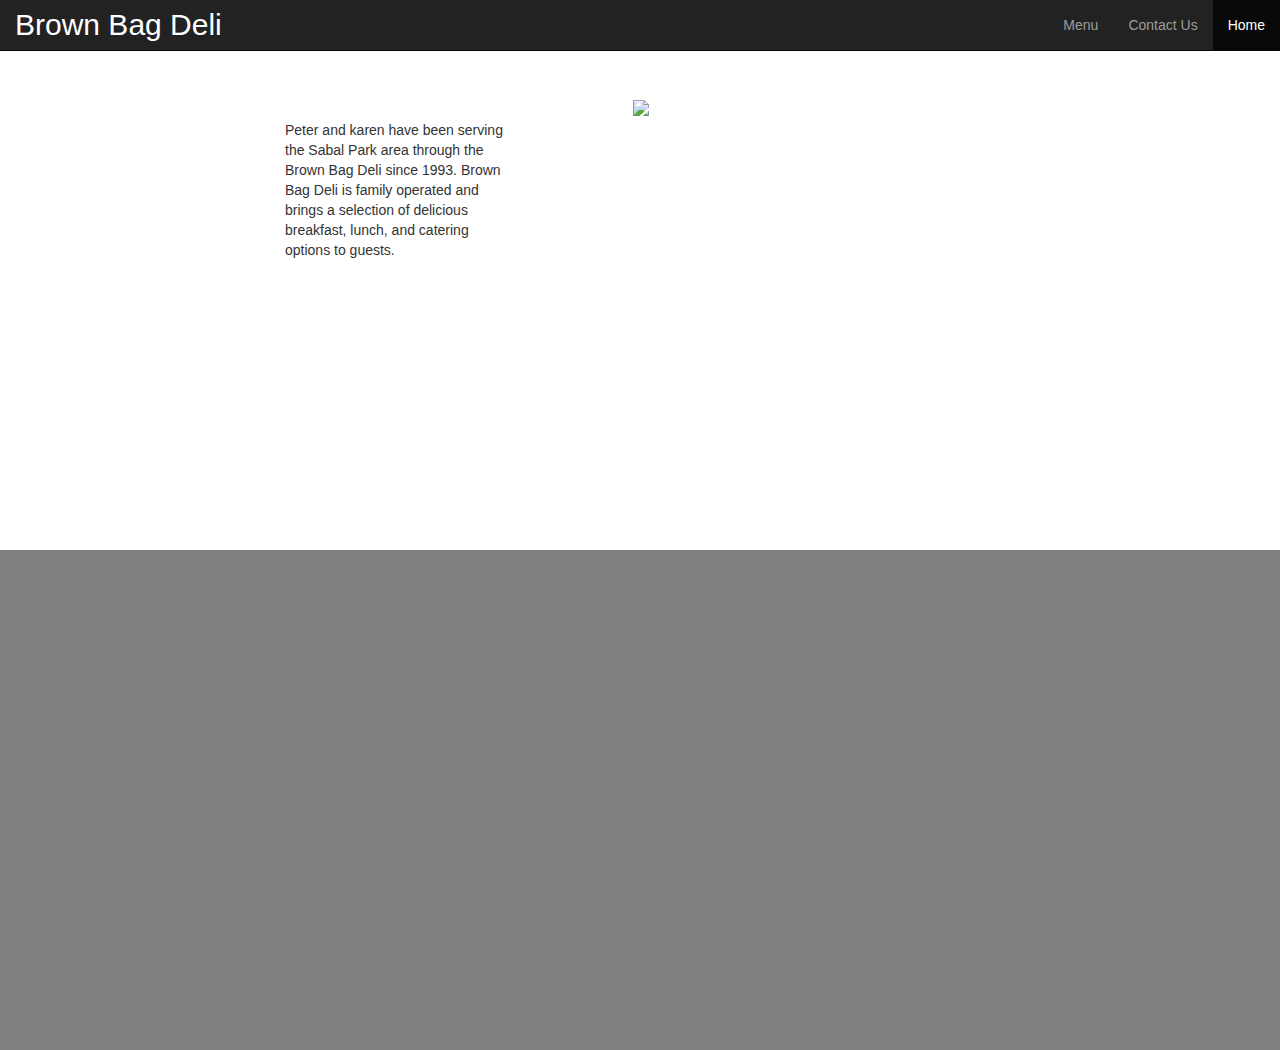
==== index.html @ 7836aad0 "Add files via upload" ====
<!DOCTYPE html>
<html lang="en">
	<head>
		<link rel="stylesheet" href="https://maxcdn.bootstrapcdn.com/bootstrap/3.4.1/css/bootstrap.min.css">
		<script src="https://ajax.googleapis.com/ajax/libs/jquery/3.5.1/jquery.min.js"></script>
		<script src="https://maxcdn.bootstrapcdn.com/bootstrap/3.4.1/js/bootstrap.min.js"></script>
		<style>
			body {background: grey;}
		</style>
	</head>
	<body>
		<div id="container">
			<div id="navbar">
				<nav class="navbar navbar-inverse navbar-fixed-top">
					<div class="navbar-header">
						<button type="button" class="navbar-toggle" data-toggle="collapse" data-target="#myNavbar" onclick="collapseIconSwap()">
							<div id="hamburgerIcons">
								<span class="icon-bar"></span>
								<span class="icon-bar"></span>
								<span class="icon-bar"></span>
							</div>
							<div id="crossIcon" style="display:none">
								<img src="src/x-lg.svg"></i>
							</div>
						</button>
						<a class="navbar-brand" href="#" style="color: white; font-size: 30px;">Brown Bag Deli</a>
					</div>
					<div class="collapse navbar-collapse" id="myNavbar">
						<ul class="nav navbar-nav navbar-right" id="navbar-items" style="padding:0; margin:0">
							<li><a href="menu.html">Menu</a></li>
							<li><a href="contact.html">Contact Us</a></li>
							<li class="active"><a href="#">Home</a></li>
						</ul>
					</div>
				</nav>
			</div>
			<div id="block-zero" style="background:black; height: 50px;">
			</div>
			<div id="block-one" class="container" style="background:white; height: 500px; width: 100%; padding: 50px">
				<div class="col-xs-1" style="min-width: 200px">
					<div style="width: 100%; margin: auto;">
					</div>
				</div>
				<div class="col-xs-3" style="min-width: 200px">
					<div style="width: 100%; margin-left: auto; margin-right: 0; padding: 20px">
						<p>Peter and karen have been serving the Sabal Park area through the Brown Bag Deli since 1993.
							Brown Bag Deli is family operated and brings a selection of delicious breakfast, lunch, and catering options to guests.
						</p>
					</div>
				</div>
				<div class="col-xs-4">
					<a href=menu.html">
						<img src="assets/sandwich1.jpg" class="img-fluid" style="display: block; width: 40%; min-width: 500px; margin-top: auto; margin-left: 20%;"></img>
					</a>
				</div>
			</div>
			<div id="block-two" style="background:grey; height: 500px">
			</div>
		</div>
	</body>
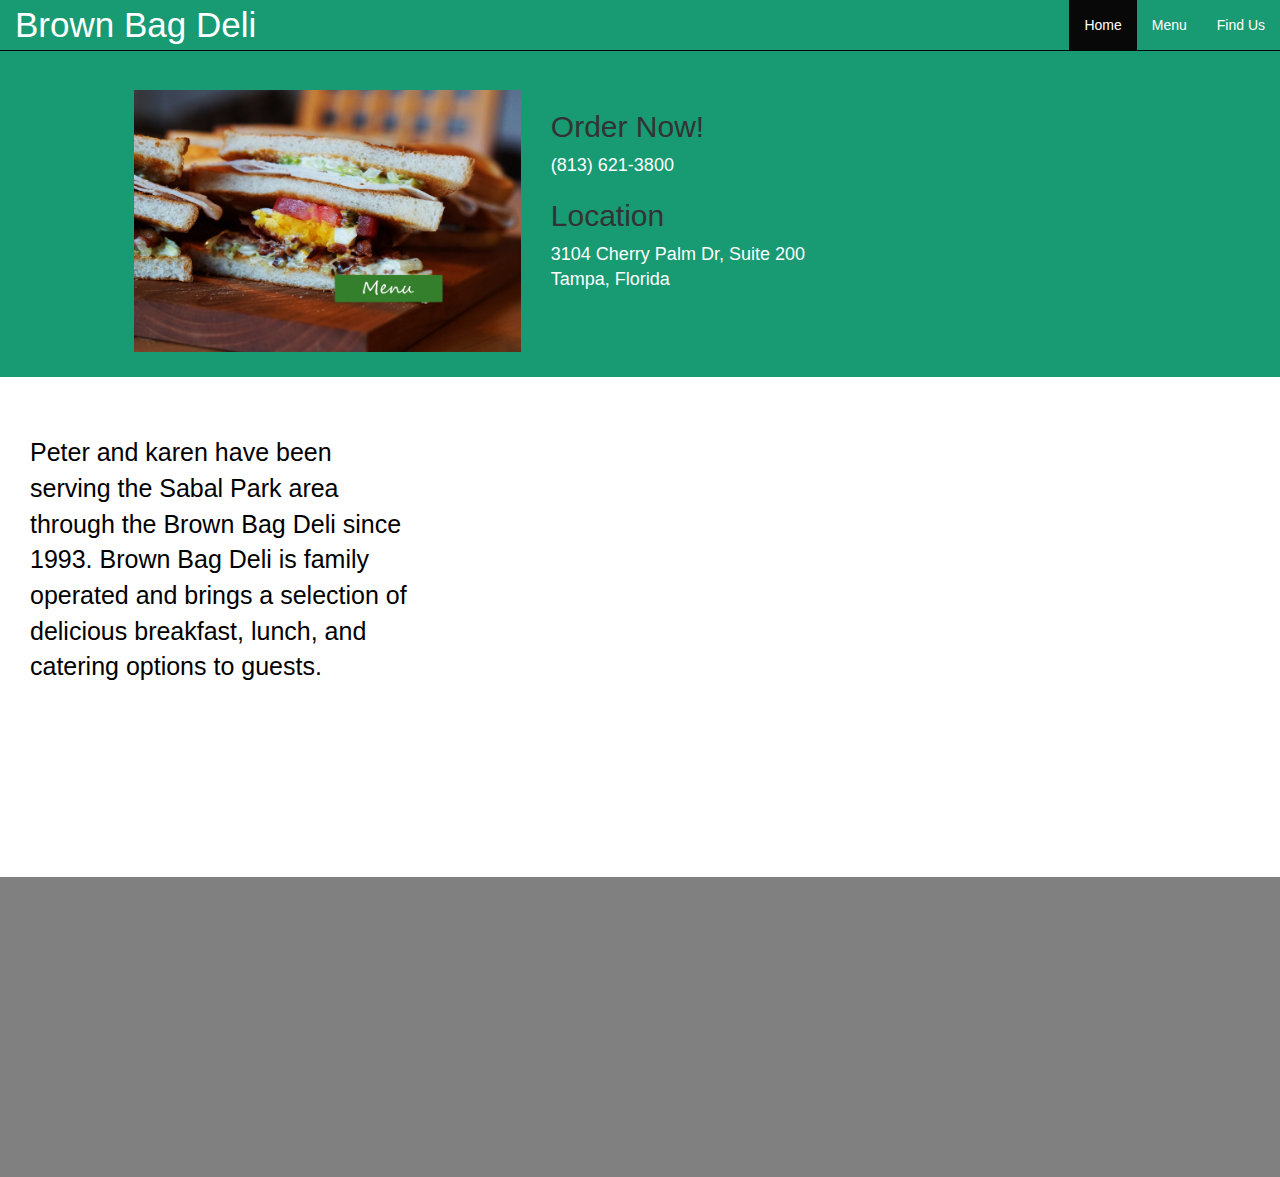
==== commit 48066784: "Deli homepage formatting" ====
--- a/index.html
+++ b/index.html
@@ -1,61 +1,78 @@
 <!DOCTYPE html>
 <html lang="en">
-	<head>
-		<link rel="stylesheet" href="https://maxcdn.bootstrapcdn.com/bootstrap/3.4.1/css/bootstrap.min.css">
-		<script src="https://ajax.googleapis.com/ajax/libs/jquery/3.5.1/jquery.min.js"></script>
-		<script src="https://maxcdn.bootstrapcdn.com/bootstrap/3.4.1/js/bootstrap.min.js"></script>
-		<style>
-			body {background: grey;}
-		</style>
-	</head>
-	<body>
-		<div id="container">
-			<div id="navbar">
-				<nav class="navbar navbar-inverse navbar-fixed-top">
-					<div class="navbar-header">
-						<button type="button" class="navbar-toggle" data-toggle="collapse" data-target="#myNavbar" onclick="collapseIconSwap()">
-							<div id="hamburgerIcons">
-								<span class="icon-bar"></span>
-								<span class="icon-bar"></span>
-								<span class="icon-bar"></span>
-							</div>
-							<div id="crossIcon" style="display:none">
-								<img src="src/x-lg.svg"></i>
-							</div>
-						</button>
-						<a class="navbar-brand" href="#" style="color: white; font-size: 30px;">Brown Bag Deli</a>
-					</div>
-					<div class="collapse navbar-collapse" id="myNavbar">
-						<ul class="nav navbar-nav navbar-right" id="navbar-items" style="padding:0; margin:0">
-							<li><a href="menu.html">Menu</a></li>
-							<li><a href="contact.html">Contact Us</a></li>
-							<li class="active"><a href="#">Home</a></li>
-						</ul>
-					</div>
-				</nav>
+<head>
+	<title>Brown Bag Deli - Home</title>
+	<link rel="stylesheet" href="https://maxcdn.bootstrapcdn.com/bootstrap/3.4.1/css/bootstrap.min.css">
+	<script src="https://ajax.googleapis.com/ajax/libs/jquery/3.5.1/jquery.min.js"></script>
+	<script src="https://maxcdn.bootstrapcdn.com/bootstrap/3.4.1/js/bootstrap.min.js"></script>
+	<script src="script.js"></script>
+    <link rel="stylesheet" href="custom.css">
+</head>
+<body>
+	<div id="container-fluid">
+        <nav class="navbar navbar-inverse navbar-fixed-top" style="background-color: #189a73">
+            <div class="container-fluid">
+                <div class="navbar-header">
+                    <button type="button" class="navbar-toggle" data-toggle="collapse" data-target="#myNavbar" onclick="collapseIconSwap()">
+                        <div id="hamburgerIcons">
+                            <span class="icon-bar"></span>
+                            <span class="icon-bar"></span>
+                            <span class="icon-bar"></span>                        
+                        </div>
+                        <div id="crossIcon" style="display:none">
+                            <img src="src/x-lg.svg"></i>
+                        </div>
+                    </button>
+                <a class="navbar-brand" href="#" style="color: white">Brown Bag Deli</a>
+                </div>
+                <div class="collapse navbar-collapse" id="myNavbar">
+                    <ul class="nav navbar-nav navbar-right">
+                        <li class="active"><a href="#" id="nav-links">Home</a></li>
+                        <li><a href="menu.html" id="nav-links">Menu</a></li>
+                        <li><a href="contact.html" id="nav-links">Find Us</a></li>
+                    </ul>
+                </div>
+            </div>
+        </nav>
+		<div id="block-zero">
+		</div>
+		<div id="block-one" class="container-fluid">
+            <div class="col-sm-0 col-md-1 col-lg-1">
+
+            </div>
+			<div class="col-sm-4 col-md-4 col-lg-4">
+				<a href="menu.html">
+					<img src="assets/sandwich.jpg" class="img-fluid" style="width:100%"></img>
+				</a>
 			</div>
-			<div id="block-zero" style="background:black; height: 50px;">
+            <div class="col-sm-4 col-md-4 col-lg-4">
+				<div>
+                    <h2>Order Now!</h2>
+                    <a href="8136213800" style="text-align: center; color: white; font-size: 18px;">(813) 621-3800</a>
+                    <h2>Location</h2>
+                    <a href="https://goo.gl/maps/U9zfsdNpCZy21cgRA" style="color: white; font-size: 18px;">3104 Cherry Palm Dr, Suite 200<br>Tampa, Florida</a>
+                </div>
 			</div>
-			<div id="block-one" class="container" style="background:white; height: 500px; width: 100%; padding: 50px">
-				<div class="col-xs-1" style="min-width: 200px">
-					<div style="width: 100%; margin: auto;">
-					</div>
-				</div>
-				<div class="col-xs-3" style="min-width: 200px">
-					<div style="width: 100%; margin-left: auto; margin-right: 0; padding: 20px">
-						<p>Peter and karen have been serving the Sabal Park area through the Brown Bag Deli since 1993.
-							Brown Bag Deli is family operated and brings a selection of delicious breakfast, lunch, and catering options to guests.
-						</p>
-					</div>
-				</div>
-				<div class="col-xs-4">
-					<a href=menu.html">
-						<img src="assets/sandwich1.jpg" class="img-fluid" style="display: block; width: 40%; min-width: 500px; margin-top: auto; margin-left: 20%;"></img>
-					</a>
+		</div>
+		<div id="block-two" class="container-fluid">
+            <div class="col-sm-4 col-md-4 col-lg-4">
+				<div>
+                    <p style="font-size: 25px; color: black; padding-top: 15%; padding-bottom: 15px;">Peter and karen have been serving the Sabal Park area through the Brown Bag Deli since 1993.
+                        Brown Bag Deli is family operated and brings a selection of delicious breakfast, lunch, and catering options to guests.
+                    </p>
 				</div>
 			</div>
-			<div id="block-two" style="background:grey; height: 500px">
+            <div class="col-sm-4 col-md-4 col-lg-4">
+				<div>
+				</div>
 			</div>
+        </div>
+		<div id="block-footer" class="container-fluid">
+			<footer>
+
+			</footer>
 		</div>
-	</body>
-	+
+	</div>
+</body>
+</html>--- a/custom.css
+++ b/custom.css
@@ -0,0 +1,35 @@
+body {
+    min-height: 800px;
+    background-color: #189a73;
+}
+.navbar-header {
+	background-color: #189a73;
+}
+#navbar-items {
+    color: white;
+}
+#nav-links {
+    color: white;
+}
+.navbar-brand {
+    font-size: 35px;
+    color: white;
+}
+#block-zero {
+    background-color: #189a73; 
+    height: 50px;
+}
+#block-one {
+    background-color:#189a73; 
+    padding-top: 40px; 
+    padding-bottom: 25px;
+    width: 100%;
+}
+#block-two {
+    background-color: white; 
+    min-height: 500px;
+}
+#block-footer {
+    background-color: grey; 
+    min-height: 300px;
+}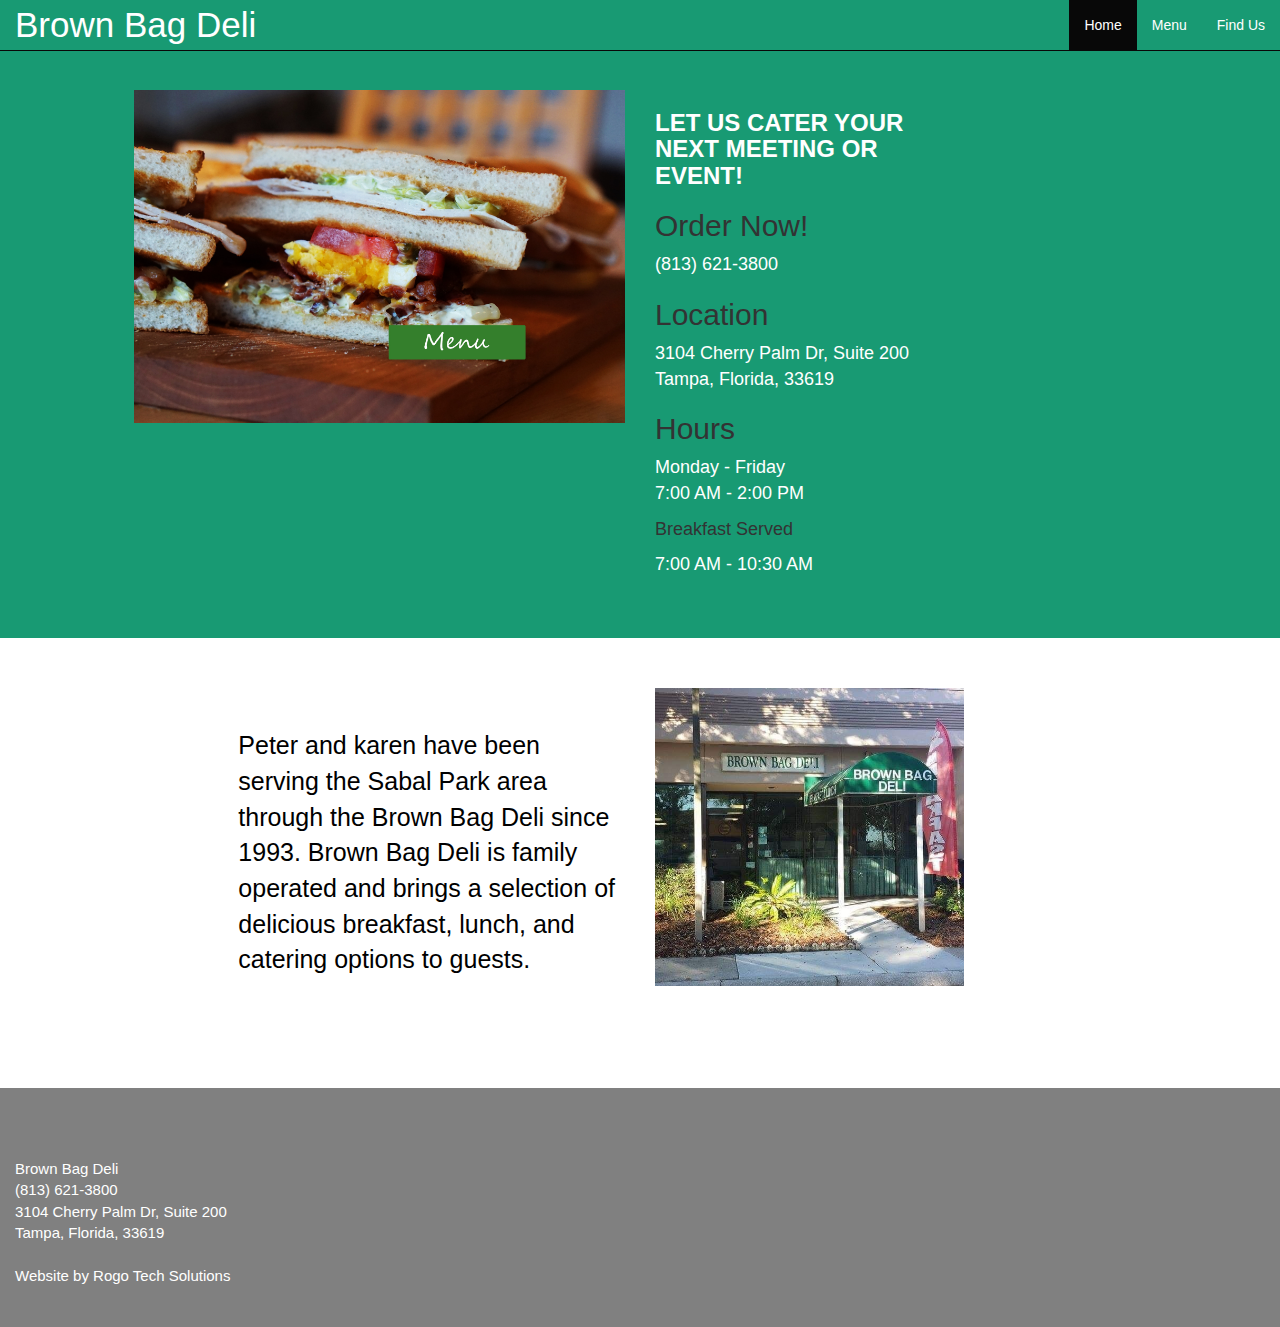
==== commit acfcaf16: "Home Page Draft Finished and Footer" ====
--- a/index.html
+++ b/index.html
@@ -40,36 +40,52 @@
             <div class="col-sm-0 col-md-1 col-lg-1">
 
             </div>
-			<div class="col-sm-4 col-md-4 col-lg-4">
+			<div class="col-sm-5 col-md-5 col-lg-5">
 				<a href="menu.html">
 					<img src="assets/sandwich.jpg" class="img-fluid" style="width:100%"></img>
 				</a>
 			</div>
-            <div class="col-sm-4 col-md-4 col-lg-4">
+            <div class="col-sm-4 col-md-3 col-lg-3">
 				<div>
+                    <h3 style="color:white; font-weight: bold;">LET US CATER YOUR NEXT MEETING OR EVENT!</h3>
                     <h2>Order Now!</h2>
                     <a href="8136213800" style="text-align: center; color: white; font-size: 18px;">(813) 621-3800</a>
                     <h2>Location</h2>
-                    <a href="https://goo.gl/maps/U9zfsdNpCZy21cgRA" style="color: white; font-size: 18px;">3104 Cherry Palm Dr, Suite 200<br>Tampa, Florida</a>
+                    <a href="https://goo.gl/maps/U9zfsdNpCZy21cgRA" rel="noreferrer noopener" target="_blank" style="color: white; font-size: 18px;">3104 Cherry Palm Dr, Suite 200<br>Tampa, Florida, 33619</a>
+                    <h2>Hours</h2>
+                    <p style="font-size: 18px; color: white">Monday - Friday<br>7:00 AM - 2:00 PM</p>
+                    <p style="font-size: 18px">Breakfast Served</p>
+                    <p style="font-size: 18px; color: white">7:00 AM - 10:30 AM</p>
+                    
                 </div>
 			</div>
 		</div>
 		<div id="block-two" class="container-fluid">
+            <div class="col-sm-0 col-md-2 col-lg-2">
+
+            </div>
             <div class="col-sm-4 col-md-4 col-lg-4">
 				<div>
-                    <p style="font-size: 25px; color: black; padding-top: 15%; padding-bottom: 15px;">Peter and karen have been serving the Sabal Park area through the Brown Bag Deli since 1993.
+                    <p style="font-size: 25px; color: black; padding-bottom: 50px; padding-top: 40px;">Peter and karen have been serving the Sabal Park area through the Brown Bag Deli since 1993.
                         Brown Bag Deli is family operated and brings a selection of delicious breakfast, lunch, and catering options to guests.
                     </p>
 				</div>
 			</div>
             <div class="col-sm-4 col-md-4 col-lg-4">
 				<div>
+                    <img src="assets/deli_door.jpg" class="img-fluid" style="width:80%"></img>
 				</div>
 			</div>
         </div>
 		<div id="block-footer" class="container-fluid">
 			<footer>
-
+                <p style="color: white; font-size: 15px;">
+                    Brown Bag Deli<br>
+                    <a href="8136213800" style="color: white">(813) 621-3800</a><br>
+                    <a href="https://goo.gl/maps/U9zfsdNpCZy21cgRA" rel="noreferrer noopener" target="_blank" style="color: white;">3104 Cherry Palm Dr, Suite 200<br>Tampa, Florida, 33619</a><br>
+                    <br>
+                    Website by Rogo Tech Solutions
+                </p>
 			</footer>
 		</div>
 
--- a/custom.css
+++ b/custom.css
@@ -22,14 +22,17 @@
 #block-one {
     background-color:#189a73; 
     padding-top: 40px; 
-    padding-bottom: 25px;
+    padding-bottom: 50px;
     width: 100%;
 }
 #block-two {
-    background-color: white; 
-    min-height: 500px;
+    background-color: white;
+    padding-top: 50px;
+    padding-bottom: 50px;
+    width: 100%;
 }
 #block-footer {
-    background-color: grey; 
-    min-height: 300px;
+    background-color: grey;
+    padding-top: 70px;
+    padding-bottom: 30px;
 }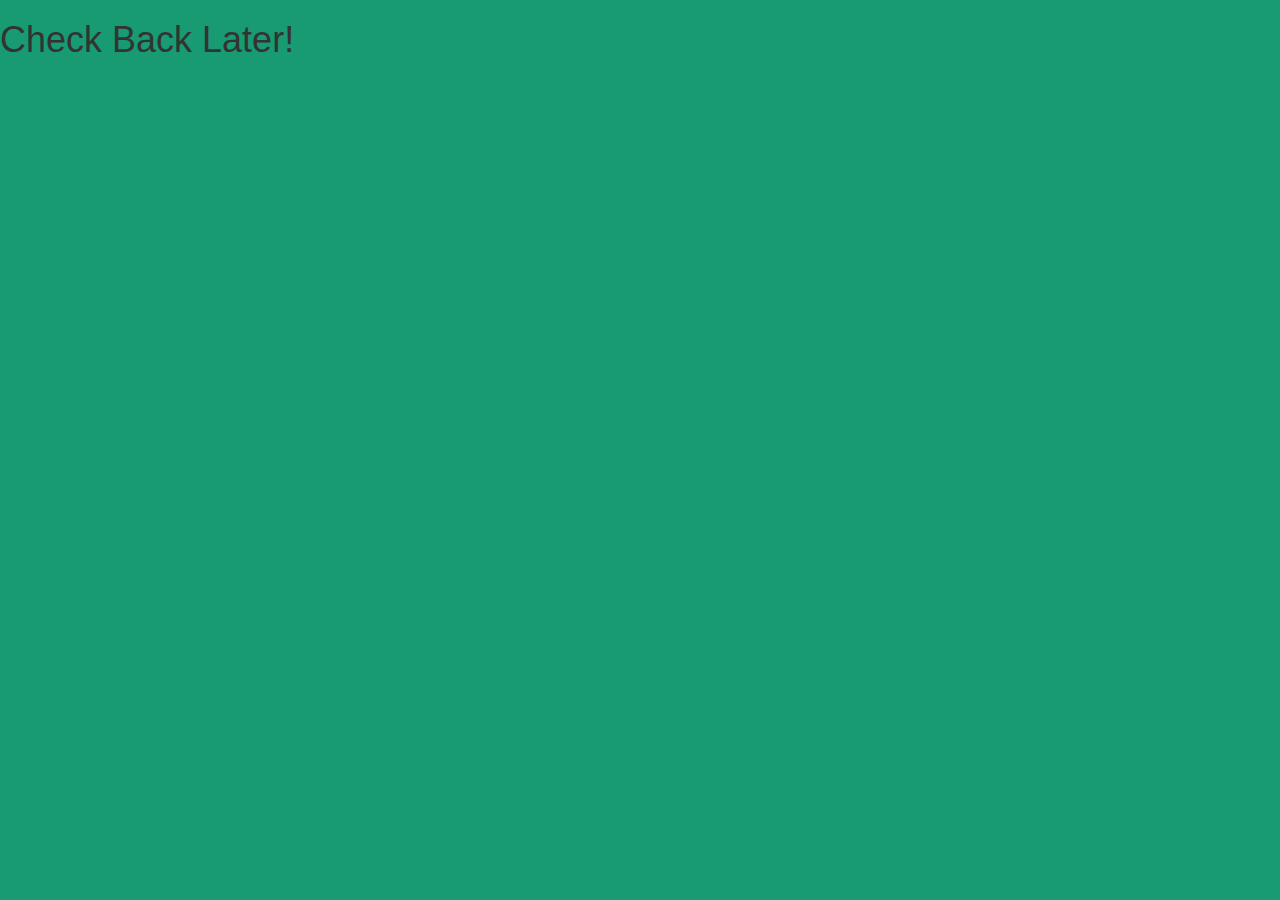
==== commit ba545b42: "Temporary Landing Page" ====
--- a/index.html
+++ b/index.html
@@ -1,94 +1,16 @@
-<!DOCTYPE html>
-<html lang="en">
-<head>
-	<title>Brown Bag Deli - Home</title>
-	<link rel="stylesheet" href="https://maxcdn.bootstrapcdn.com/bootstrap/3.4.1/css/bootstrap.min.css">
-	<script src="https://ajax.googleapis.com/ajax/libs/jquery/3.5.1/jquery.min.js"></script>
-	<script src="https://maxcdn.bootstrapcdn.com/bootstrap/3.4.1/js/bootstrap.min.js"></script>
-	<script src="script.js"></script>
-    <link rel="stylesheet" href="custom.css">
-</head>
-<body>
-	<div id="container-fluid">
-        <nav class="navbar navbar-inverse navbar-fixed-top" style="background-color: #189a73">
-            <div class="container-fluid">
-                <div class="navbar-header">
-                    <button type="button" class="navbar-toggle" data-toggle="collapse" data-target="#myNavbar" onclick="collapseIconSwap()">
-                        <div id="hamburgerIcons">
-                            <span class="icon-bar"></span>
-                            <span class="icon-bar"></span>
-                            <span class="icon-bar"></span>                        
-                        </div>
-                        <div id="crossIcon" style="display:none">
-                            <img src="src/x-lg.svg"></i>
-                        </div>
-                    </button>
-                <a class="navbar-brand" href="#" style="color: white">Brown Bag Deli</a>
-                </div>
-                <div class="collapse navbar-collapse" id="myNavbar">
-                    <ul class="nav navbar-nav navbar-right">
-                        <li class="active"><a href="#" id="nav-links">Home</a></li>
-                        <li><a href="menu.html" id="nav-links">Menu</a></li>
-                        <li><a href="contact.html" id="nav-links">Find Us</a></li>
-                    </ul>
-                </div>
-            </div>
-        </nav>
-		<div id="block-zero">
-		</div>
-		<div id="block-one" class="container-fluid">
-            <div class="col-sm-0 col-md-1 col-lg-1">
-
-            </div>
-			<div class="col-sm-5 col-md-5 col-lg-5">
-				<a href="menu.html">
-					<img src="assets/sandwich.jpg" class="img-fluid" style="width:100%"></img>
-				</a>
-			</div>
-            <div class="col-sm-4 col-md-3 col-lg-3">
-				<div>
-                    <h3 style="color:white; font-weight: bold;">LET US CATER YOUR NEXT MEETING OR EVENT!</h3>
-                    <h2>Order Now!</h2>
-                    <a href="8136213800" style="text-align: center; color: white; font-size: 18px;">(813) 621-3800</a>
-                    <h2>Location</h2>
-                    <a href="https://goo.gl/maps/U9zfsdNpCZy21cgRA" rel="noreferrer noopener" target="_blank" style="color: white; font-size: 18px;">3104 Cherry Palm Dr, Suite 200<br>Tampa, Florida, 33619</a>
-                    <h2>Hours</h2>
-                    <p style="font-size: 18px; color: white">Monday - Friday<br>7:00 AM - 2:00 PM</p>
-                    <p style="font-size: 18px">Breakfast Served</p>
-                    <p style="font-size: 18px; color: white">7:00 AM - 10:30 AM</p>
-                    
-                </div>
-			</div>
-		</div>
-		<div id="block-two" class="container-fluid">
-            <div class="col-sm-0 col-md-2 col-lg-2">
-
-            </div>
-            <div class="col-sm-4 col-md-4 col-lg-4">
-				<div>
-                    <p style="font-size: 25px; color: black; padding-bottom: 50px; padding-top: 40px;">Peter and karen have been serving the Sabal Park area through the Brown Bag Deli since 1993.
-                        Brown Bag Deli is family operated and brings a selection of delicious breakfast, lunch, and catering options to guests.
-                    </p>
-				</div>
-			</div>
-            <div class="col-sm-4 col-md-4 col-lg-4">
-				<div>
-                    <img src="assets/deli_door.jpg" class="img-fluid" style="width:80%"></img>
-				</div>
-			</div>
-        </div>
-		<div id="block-footer" class="container-fluid">
-			<footer>
-                <p style="color: white; font-size: 15px;">
-                    Brown Bag Deli<br>
-                    <a href="8136213800" style="color: white">(813) 621-3800</a><br>
-                    <a href="https://goo.gl/maps/U9zfsdNpCZy21cgRA" rel="noreferrer noopener" target="_blank" style="color: white;">3104 Cherry Palm Dr, Suite 200<br>Tampa, Florida, 33619</a><br>
-                    <br>
-                    Website by Rogo Tech Solutions
-                </p>
-			</footer>
-		</div>
-
-	</div>
-</body>
+<!DOCTYPE html>
+<html lang="en">
+<head>
+    <title>Brown Bag Deli - Menu</title>
+	<link rel="stylesheet" href="https://maxcdn.bootstrapcdn.com/bootstrap/3.4.1/css/bootstrap.min.css">
+	<script src="https://ajax.googleapis.com/ajax/libs/jquery/3.5.1/jquery.min.js"></script>
+	<script src="https://maxcdn.bootstrapcdn.com/bootstrap/3.4.1/js/bootstrap.min.js"></script>
+	<script src="script.js"></script>
+    <link rel="stylesheet" href="custom.css">
+</head>
+<body>
+
+<h1>Check Back Later!</h1>
+
+</body>
 </html>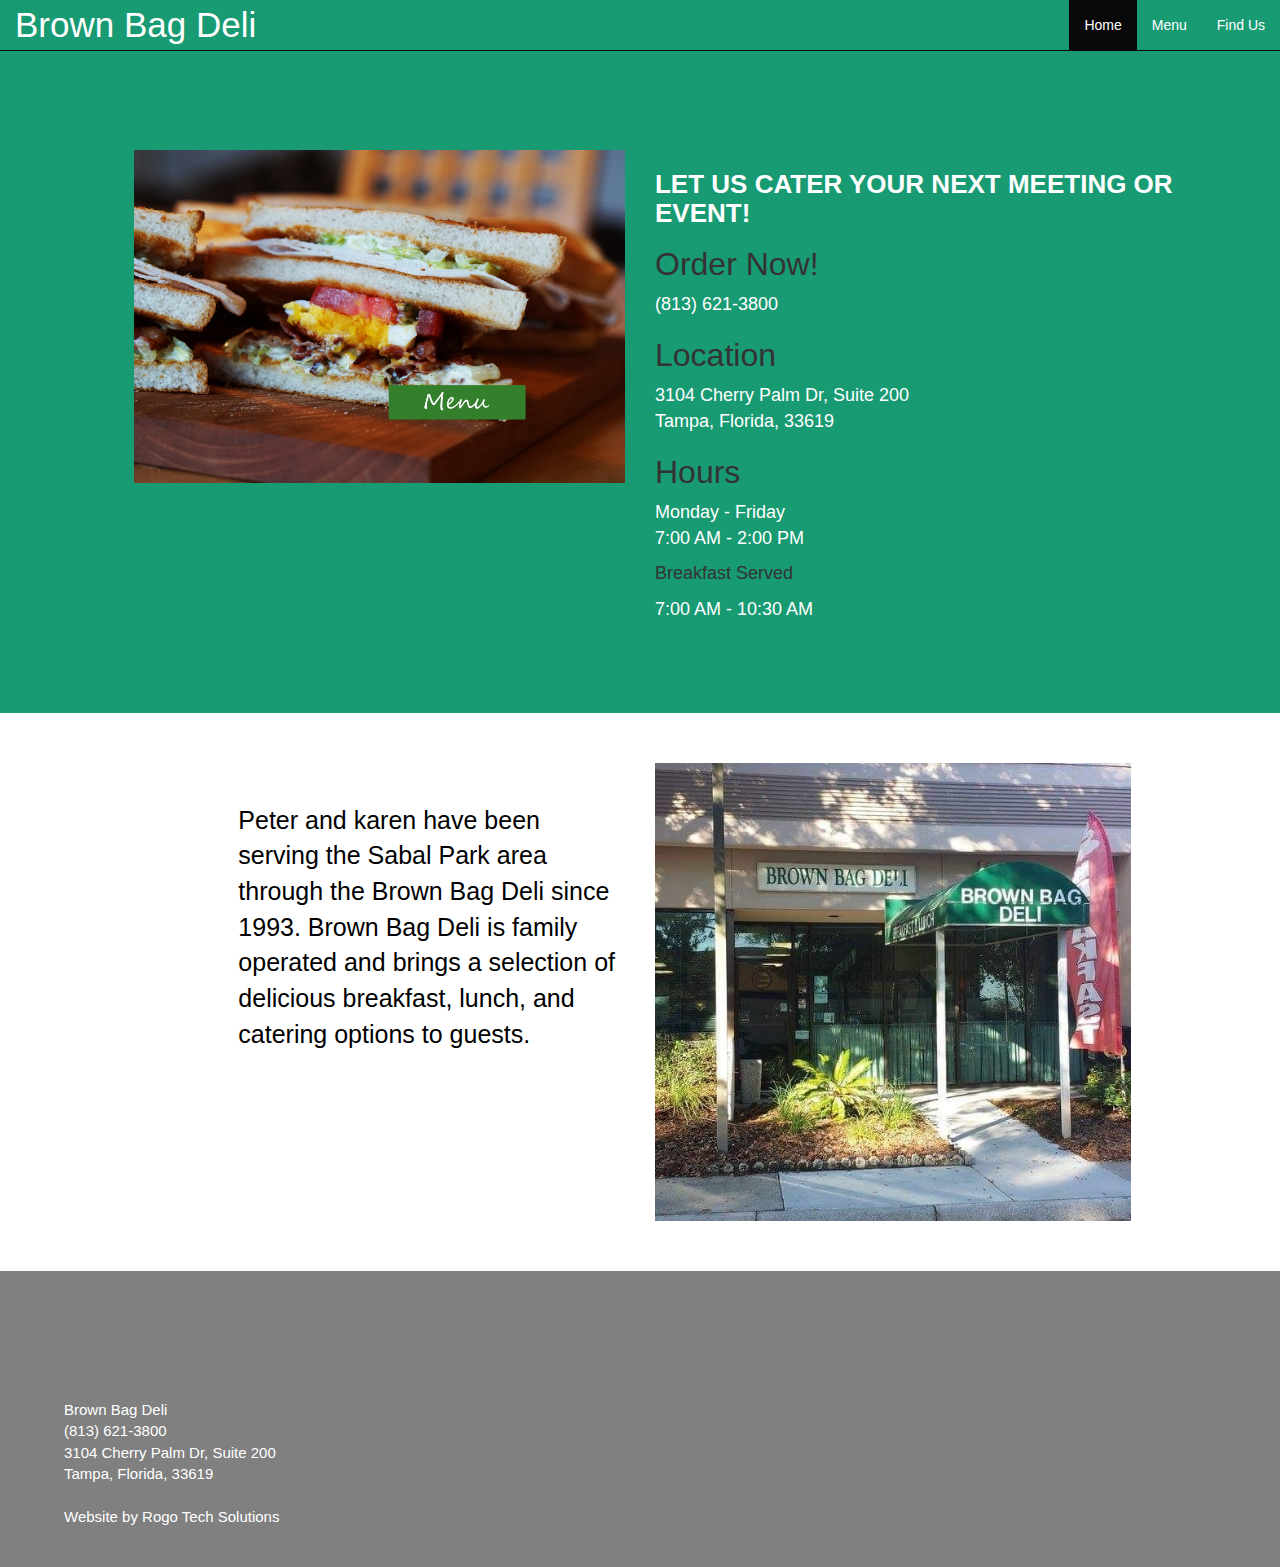
==== commit 6e07b549: "Responsive formatting" ====
--- a/index.html
+++ b/index.html
@@ -1,7 +1,7 @@
 <!DOCTYPE html>
 <html lang="en">
 <head>
-    <title>Brown Bag Deli - Menu</title>
+	<title>Brown Bag Deli - Home</title>
 	<link rel="stylesheet" href="https://maxcdn.bootstrapcdn.com/bootstrap/3.4.1/css/bootstrap.min.css">
 	<script src="https://ajax.googleapis.com/ajax/libs/jquery/3.5.1/jquery.min.js"></script>
 	<script src="https://maxcdn.bootstrapcdn.com/bootstrap/3.4.1/js/bootstrap.min.js"></script>
@@ -9,8 +9,86 @@
     <link rel="stylesheet" href="custom.css">
 </head>
 <body>
+	<div id="container-fluid">
+        <nav class="navbar navbar-inverse navbar-fixed-top" style="background-color: #189a73">
+            <div class="container-fluid">
+                <div class="navbar-header">
+                    <button type="button" class="navbar-toggle" data-toggle="collapse" data-target="#myNavbar" onclick="collapseIconSwap()">
+                        <div id="hamburgerIcons">
+                            <span class="icon-bar"></span>
+                            <span class="icon-bar"></span>
+                            <span class="icon-bar"></span>                        
+                        </div>
+                        <div id="crossIcon" style="display:none">
+                            <img src="assets/x-lg.svg"></i>
+                        </div>
+                    </button>
+                <a class="navbar-brand" href="#" style="color: white">Brown Bag Deli</a>
+                </div>
+                <div class="collapse navbar-collapse" id="myNavbar">
+                    <ul class="nav navbar-nav navbar-right">
+                        <li class="active"><a href="#" id="nav-links">Home</a></li>
+                        <li><a href="menu.html" id="nav-links">Menu</a></li>
+                        <li><a href="contact.html" id="nav-links">Find Us</a></li>
+                    </ul>
+                </div>
+            </div>
+        </nav>
+		<div id="block-zero">
+		</div>
+		<div id="block-one" class="container-fluid">
+            <div class="col-xs-0 col-sm-1 col-md-1 col-lg-1">
 
-<h1>Check Back Later!</h1>
+            </div>
+			<div class="col-sm-5 col-md-5 col-lg-5">
+				<a href="menu.html">
+					<img src="assets/sandwich.jpg" class="img-fluid" style="width:100%"></img>
+				</a>
+			</div>
+            <div class="col-sm-6 col-md-6 col-lg-6">
+				<div>
+                    <h3 style="color:white; font-weight: bold;">LET US CATER YOUR NEXT MEETING OR EVENT!</h3>
+                    <h2>Order Now!</h2>
+                    <a href="8136213800" style="text-align: center; color: white; font-size: 18px;">(813) 621-3800</a>
+                    <h2>Location</h2>
+                    <a href="https://goo.gl/maps/U9zfsdNpCZy21cgRA" rel="noreferrer noopener" target="_blank" style="color: white; font-size: 18px;">3104 Cherry Palm Dr, Suite 200<br>Tampa, Florida, 33619</a>
+                    <h2>Hours</h2>
+                    <p style="font-size: 18px; color: white">Monday - Friday<br>7:00 AM - 2:00 PM</p>
+                    <p style="font-size: 18px">Breakfast Served</p>
+                    <p style="font-size: 18px; color: white">7:00 AM - 10:30 AM</p>
+                    
+                </div>
+			</div>
+		</div>
+		<div id="block-two" class="container-fluid">
+            <div class="col-xs-0 col-sm-2 col-md-2 col-lg-2">
 
+            </div>
+            <div class="col-sm-4 col-md-4 col-lg-4">
+				<div>
+                    <p style="font-size: 25px; color: black; padding-bottom: 50px; padding-top: 40px;">Peter and karen have been serving the Sabal Park area through the Brown Bag Deli since 1993.
+                        Brown Bag Deli is family operated and brings a selection of delicious breakfast, lunch, and catering options to guests.
+                    </p>
+				</div>
+			</div>
+            <div class="col-sm-8 col-md-5 col-lg-6">
+				<div>
+                    <img src="assets/deli_door.jpg" class="img-fluid" style="width:80%"></img>
+				</div>
+			</div>
+        </div>
+		<div id="block-footer" class="container-fluid">
+			<footer>
+                <p style="color: white; font-size: 15px;">
+                    Brown Bag Deli<br>
+                    <a href="8136213800" style="color: white">(813) 621-3800</a><br>
+                    <a href="https://goo.gl/maps/U9zfsdNpCZy21cgRA" rel="noreferrer noopener" target="_blank" style="color: white;">3104 Cherry Palm Dr, Suite 200<br>Tampa, Florida, 33619</a><br>
+                    <br>
+                    Website by Rogo Tech Solutions
+                </p>
+			</footer>
+		</div>
+
+	</div>
 </body>
 </html>--- a/custom.css
+++ b/custom.css
@@ -2,6 +2,8 @@
     min-height: 800px;
     background-color: #189a73;
 }
+
+
 .navbar-header {
 	background-color: #189a73;
 }
@@ -16,15 +18,9 @@
     color: white;
 }
 #block-zero {
-    background-color: #189a73; 
-    height: 50px;
+    background-color: #189a73;
 }
-#block-one {
-    background-color:#189a73; 
-    padding-top: 40px; 
-    padding-bottom: 50px;
-    width: 100%;
-}
+
 #block-two {
     background-color: white;
     padding-top: 50px;
@@ -35,4 +31,41 @@
     background-color: grey;
     padding-top: 70px;
     padding-bottom: 30px;
+}
+
+@media (min-width: 576px){
+    h2 {font-size: 60px;}
+    h3 {font-size: 55px;}
+    p {font-size: 48px;}
+    #block-footer{padding-top: 160px;}
+    #block-zero{height: 150px;}
+    #block-one{padding-top: 0px;
+        padding-bottom: 60px;}
+    #block-footer{padding-left: 64px;}
+    #info-div{padding-top: 100px;}
+    #info-links{font-size: 48px;}
+    #deli-door{height: 100%;}
+    #footer-info{font-size: 32px;}
+    #nav-brand{font-size: 60px;}
+    #nav-link{color: white;
+        font-size: 48px;}
+    #navbarText{padding-right: 0px;
+        padding-left: 56px;}
+}
+
+@media (min-width: 992px){
+    h2 {font-size: 32px;}
+    h3 {font-size: 26px;}
+    p {font-size: 25px;}
+    #block-footer{padding-top: 128px;}
+    #block-one{padding-top: 0px;
+        padding-bottom: 80px;}
+    #block-footer{padding-left: 64px;}
+    #info-div{padding-top: 32px;}
+    #info-links{font-size: 25px;}
+    #deli-door{height: 20%;}
+    #footer-info{font-size: 16px;}
+    #nav-brand{font-size: 60px;}
+    #navbarText{padding-right: 32px;
+        padding-left: 0px;}
 }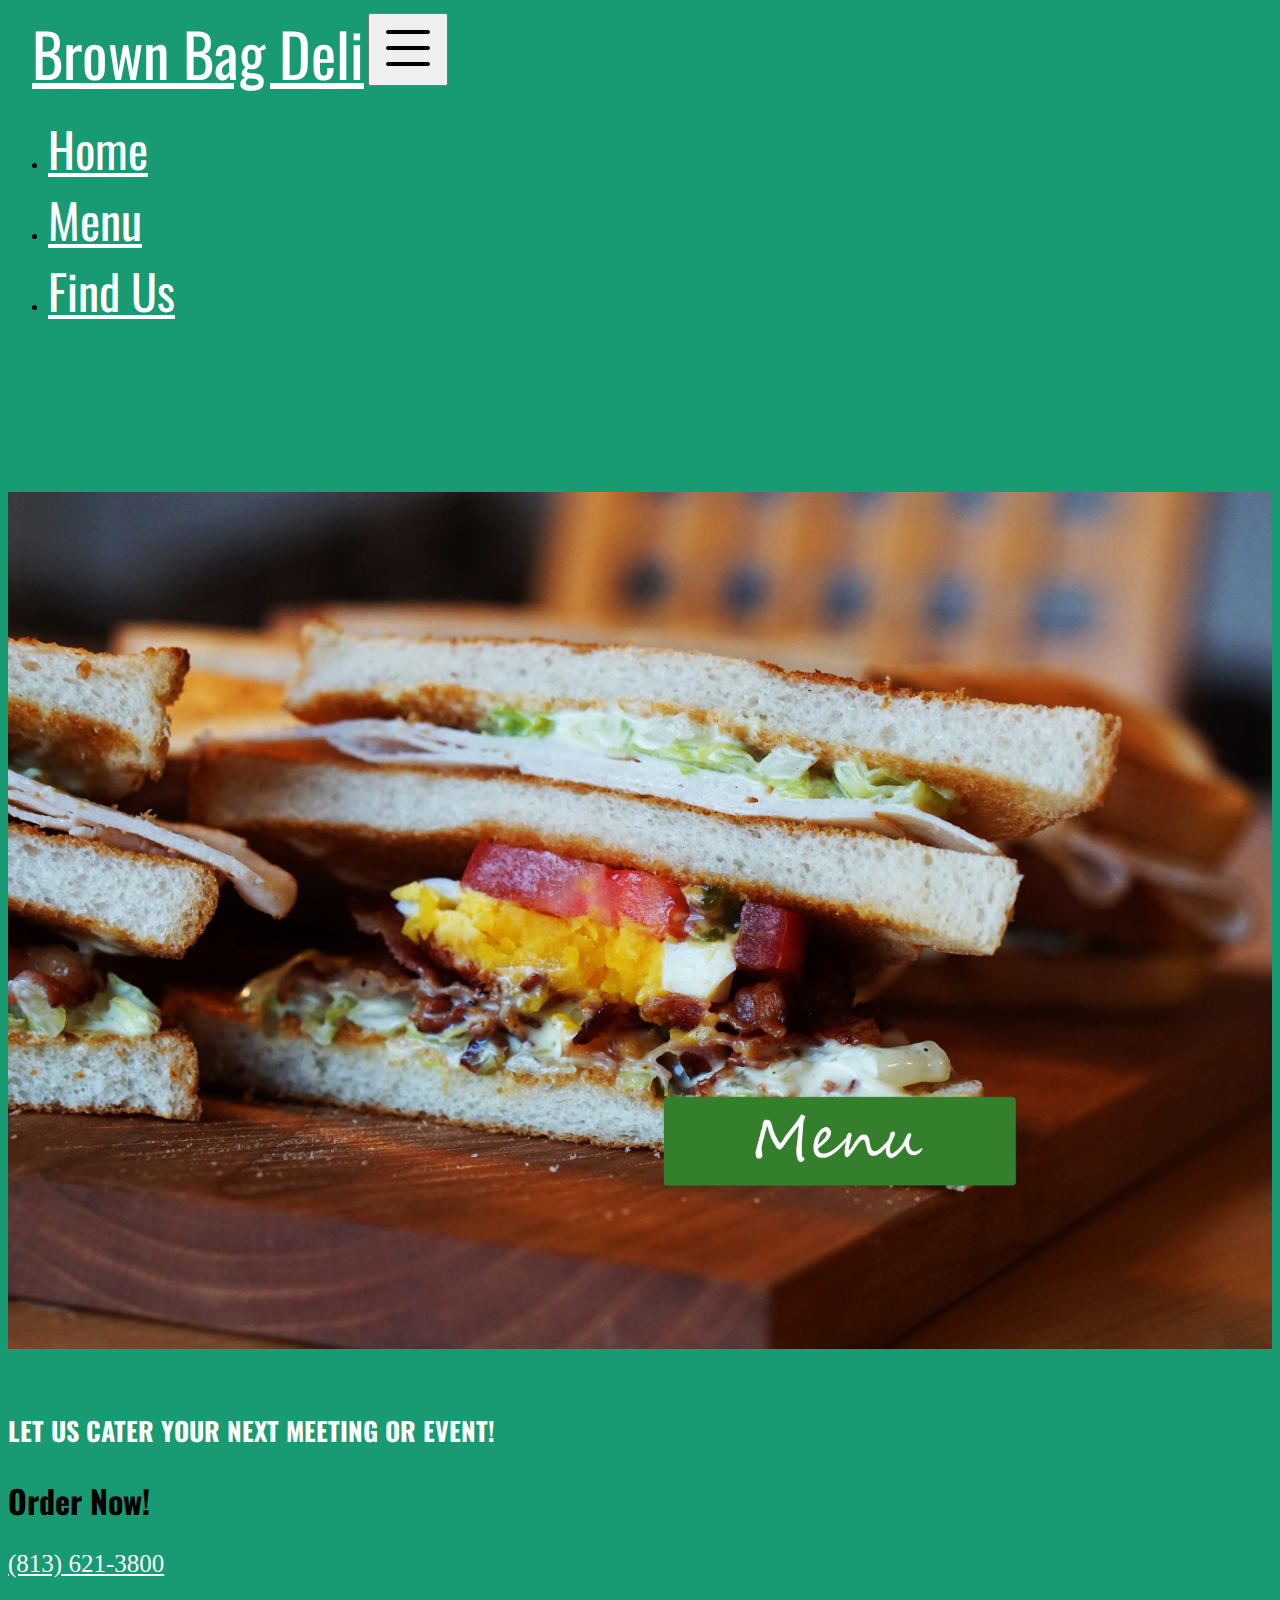
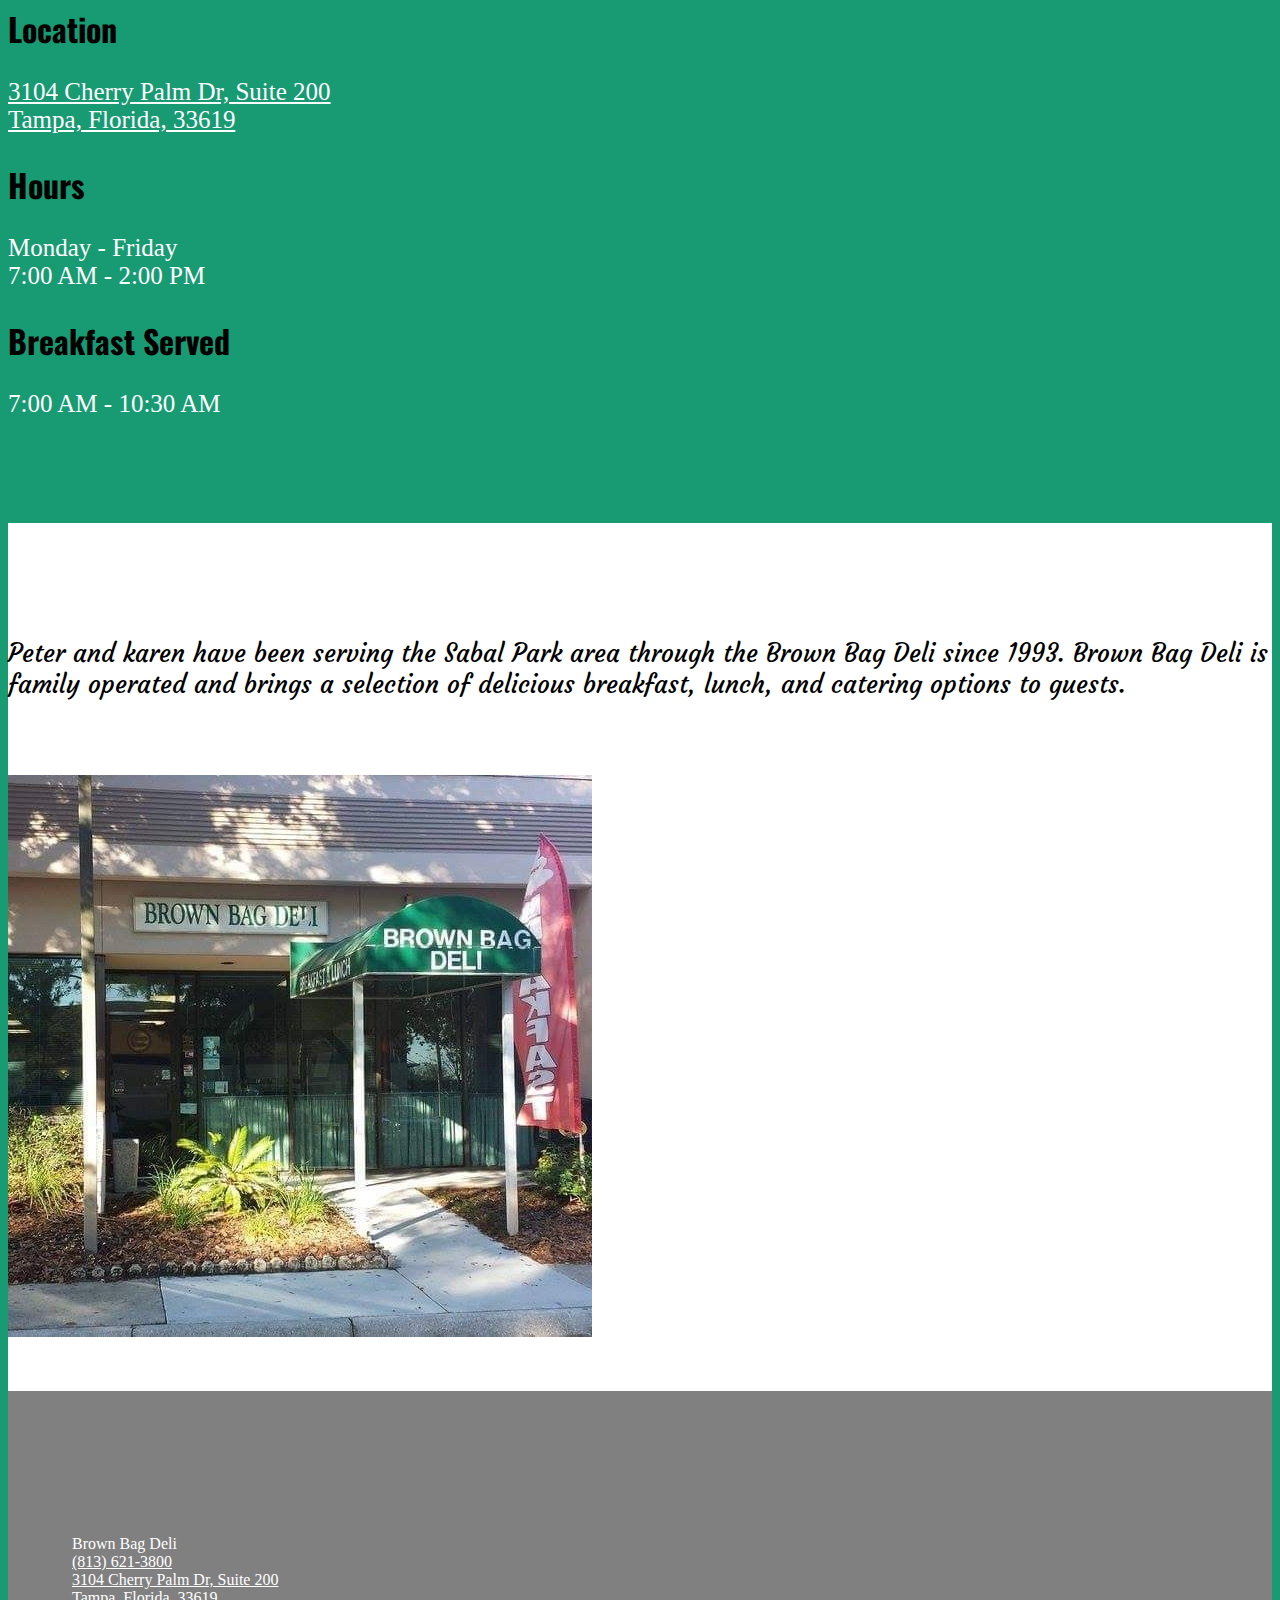
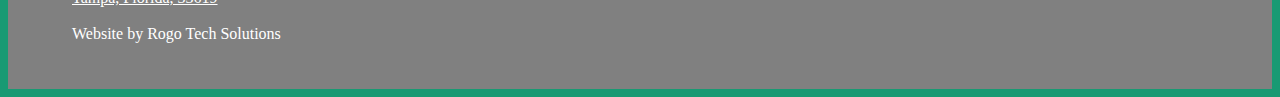
==== commit 9f3480d2: "Main page done for now" ====
--- a/index.html
+++ b/index.html
@@ -2,93 +2,92 @@
 <html lang="en">
 <head>
 	<title>Brown Bag Deli - Home</title>
-	<link rel="stylesheet" href="https://maxcdn.bootstrapcdn.com/bootstrap/3.4.1/css/bootstrap.min.css">
-	<script src="https://ajax.googleapis.com/ajax/libs/jquery/3.5.1/jquery.min.js"></script>
-	<script src="https://maxcdn.bootstrapcdn.com/bootstrap/3.4.1/js/bootstrap.min.js"></script>
-	<script src="script.js"></script>
+    <link rel="preconnect" href="https://fonts.googleapis.com">
+    <link rel="preconnect" href="https://fonts.gstatic.com" crossorigin>
+    <link href="https://fonts.googleapis.com/css2?family=Courgette&family=Oswald:wght@600&display=swap" rel="stylesheet">
+	<link href="https://cdn.jsdelivr.net/npm/bootstrap@5.2.0-beta1/dist/css/bootstrap.min.css" rel="stylesheet" integrity="sha384-0evHe/X+R7YkIZDRvuzKMRqM+OrBnVFBL6DOitfPri4tjfHxaWutUpFmBp4vmVor" crossorigin="anonymous">
+    <script src="https://cdn.jsdelivr.net/npm/bootstrap@5.2.0-beta1/dist/js/bootstrap.bundle.min.js" integrity="sha384-pprn3073KE6tl6bjs2QrFaJGz5/SUsLqktiwsUTF55Jfv3qYSDhgCecCxMW52nD2" crossorigin="anonymous"></script>
+    <script src="script.js"></script>
     <link rel="stylesheet" href="custom.css">
 </head>
 <body>
-	<div id="container-fluid">
-        <nav class="navbar navbar-inverse navbar-fixed-top" style="background-color: #189a73">
-            <div class="container-fluid">
-                <div class="navbar-header">
-                    <button type="button" class="navbar-toggle" data-toggle="collapse" data-target="#myNavbar" onclick="collapseIconSwap()">
-                        <div id="hamburgerIcons">
-                            <span class="icon-bar"></span>
-                            <span class="icon-bar"></span>
-                            <span class="icon-bar"></span>                        
-                        </div>
-                        <div id="crossIcon" style="display:none">
-                            <img src="assets/x-lg.svg"></i>
-                        </div>
-                    </button>
-                <a class="navbar-brand" href="#" style="color: white">Brown Bag Deli</a>
+    <nav class="navbar navbar-light navbar-expand-xl fixed-top" style="background-color: #189a73">
+        <div class="container-fluid">
+            <a class="navbar-brand" id="nav-brand" href="#" style="font-family: 'Oswald', sans-serif; padding-left: 24px">Brown Bag Deli</a>
+            <button class="navbar-toggler" id="toggle-button"type="button" data-bs-toggle="collapse" data-bs-target="#navbarText" aria-controls="navbarText" aria-expanded="false" aria-label="Toggle navigation" onclick="collapseIconSwap()">
+                <div id="hamburgerIcons" style="display: block">
+                    <img src="assets/hamburger.svg" style="height: 64px">
                 </div>
-                <div class="collapse navbar-collapse" id="myNavbar">
-                    <ul class="nav navbar-nav navbar-right">
-                        <li class="active"><a href="#" id="nav-links">Home</a></li>
-                        <li><a href="menu.html" id="nav-links">Menu</a></li>
-                        <li><a href="contact.html" id="nav-links">Find Us</a></li>
-                    </ul>
+                <div id="crossIcon" style="display: none">
+                    <img src="assets/x-lg.svg" style="height: 64px">
+                </div>
+            </button>
+            <div class="collapse navbar-collapse" id="navbarText">
+                <ul class="navbar-nav ms-auto">
+                    <li class="nav-item">
+                        <a class="nav-link active" id="nav-link" aria-current="page" href="#">Home</a>
+                    </li>
+                    <li class="nav-item">
+                        <a class="nav-link" id="nav-link" href="#">Menu</a>
+                    </li>
+                    <li class="nav-item">
+                        <a class="nav-link" id="nav-link" href="#">Find Us</a>
+                    </li>
+                </ul>
+            </div>
+        </div>
+    </nav>
+    <div id="block-zero">
+    </div>
+    <div id="block-one" class="container-fluid">
+        <div class="row">
+            <div class="col-sm-12 col-md-12 col-lg-5 offset-lg-1">
+                <a href="#">
+                    <img src="assets/sandwich.jpg" class="img-fluid" style="width:100%"></img>
+                </a>
+            </div>
+            <div class="col-sm-10 offset-sm-1 col-md-10 offset-md-2 col-lg-5 offset-lg-0" id="info-div">
+                <div>
+                    <h3 style="color:white; font-weight: bold;">LET US CATER YOUR NEXT MEETING OR EVENT!</h3>
+                    <h2>Order Now!</h2>
+                    <a href="8136213800" id="info-links" style="text-align: center; color: white;">(813) 621-3800</a>
+                    <h2>Location</h2>
+                    <a href="https://goo.gl/maps/U9zfsdNpCZy21cgRA" id="info-links" rel="noreferrer noopener" target="_blank" style="color: white;">3104 Cherry Palm Dr, Suite 200<br>Tampa, Florida, 33619</a>
+                    <h2>Hours</h2>
+                    <p style="color: white">Monday - Friday<br>7:00 AM - 2:00 PM</p>
+                    <h2>Breakfast Served</h2>
+                    <p style="color: white">7:00 AM - 10:30 AM</p>
+                    
                 </div>
             </div>
-        </nav>
-		<div id="block-zero">
-		</div>
-		<div id="block-one" class="container-fluid">
-            <div class="col-xs-0 col-sm-1 col-md-1 col-lg-1">
-
-            </div>
-			<div class="col-sm-5 col-md-5 col-lg-5">
-				<a href="menu.html">
-					<img src="assets/sandwich.jpg" class="img-fluid" style="width:100%"></img>
-				</a>
-			</div>
-            <div class="col-sm-6 col-md-6 col-lg-6">
-				<div>
-                    <h3 style="color:white; font-weight: bold;">LET US CATER YOUR NEXT MEETING OR EVENT!</h3>
-                    <h2>Order Now!</h2>
-                    <a href="8136213800" style="text-align: center; color: white; font-size: 18px;">(813) 621-3800</a>
-                    <h2>Location</h2>
-                    <a href="https://goo.gl/maps/U9zfsdNpCZy21cgRA" rel="noreferrer noopener" target="_blank" style="color: white; font-size: 18px;">3104 Cherry Palm Dr, Suite 200<br>Tampa, Florida, 33619</a>
-                    <h2>Hours</h2>
-                    <p style="font-size: 18px; color: white">Monday - Friday<br>7:00 AM - 2:00 PM</p>
-                    <p style="font-size: 18px">Breakfast Served</p>
-                    <p style="font-size: 18px; color: white">7:00 AM - 10:30 AM</p>
-                    
-                </div>
-			</div>
-		</div>
-		<div id="block-two" class="container-fluid">
-            <div class="col-xs-0 col-sm-2 col-md-2 col-lg-2">
-
-            </div>
-            <div class="col-sm-4 col-md-4 col-lg-4">
-				<div>
-                    <p style="font-size: 25px; color: black; padding-bottom: 50px; padding-top: 40px;">Peter and karen have been serving the Sabal Park area through the Brown Bag Deli since 1993.
+        </div>
+    </div>
+    <div id="block-two" class="container-fluid">
+        <div class="row">
+            <div class="col-md-10 offset-md-1 col-lg-4 offset-lg-2">
+                <div>
+                    <p id ="short-bio" style="padding-bottom: 50px; padding-top: 40px;">Peter and karen have been serving the Sabal Park area through the Brown Bag Deli since 1993.
                         Brown Bag Deli is family operated and brings a selection of delicious breakfast, lunch, and catering options to guests.
                     </p>
-				</div>
-			</div>
-            <div class="col-sm-8 col-md-5 col-lg-6">
-				<div>
-                    <img src="assets/deli_door.jpg" class="img-fluid" style="width:80%"></img>
-				</div>
-			</div>
+                </div>
+            </div>
+            <div class="col-md-10 offset-md-2 col-lg-4 offset-lg-0">
+                <div id="deli-door-div">
+                    <img src="assets/deli_door.jpg" id="deli-door" class="img-fluid"></img>
+                </div>
+            </div>
         </div>
-		<div id="block-footer" class="container-fluid">
-			<footer>
-                <p style="color: white; font-size: 15px;">
-                    Brown Bag Deli<br>
-                    <a href="8136213800" style="color: white">(813) 621-3800</a><br>
-                    <a href="https://goo.gl/maps/U9zfsdNpCZy21cgRA" rel="noreferrer noopener" target="_blank" style="color: white;">3104 Cherry Palm Dr, Suite 200<br>Tampa, Florida, 33619</a><br>
-                    <br>
-                    Website by Rogo Tech Solutions
-                </p>
-			</footer>
-		</div>
-
-	</div>
+    </div>
+    <div id="block-footer" class="container-fluid">
+        <footer>
+            <p id="footer-info" style="color: white;">
+                Brown Bag Deli<br>
+                <a href="8136213800" id="footer-info" style="color: white">(813) 621-3800</a><br>
+                <a href="https://goo.gl/maps/U9zfsdNpCZy21cgRA" id="footer-info" rel="noreferrer noopener" target="_blank" style="color: white;">3104 Cherry Palm Dr, Suite 200<br>Tampa, Florida, 33619</a><br>
+                <br>
+                Website by Rogo Tech Solutions
+            </p>
+        </footer>
+    </div>
 </body>
 </html>--- a/custom.css
+++ b/custom.css
@@ -3,20 +3,34 @@
     background-color: #189a73;
 }
 
+h2 {
+    font-family: 'Oswald', sans-serif;
+}
+h3 {
+    font-family: 'Oswald', sans-serif;
+}
+
+#short-bio {
+    font-family: 'Courgette', cursive;
+}
 
 .navbar-header {
 	background-color: #189a73;
-}
-#navbar-items {
-    color: white;
-}
-#nav-links {
-    color: white;
 }
 .navbar-brand {
     font-size: 35px;
     color: white;
 }
+
+
+.nav-link {
+    font-family: 'Oswald', sans-serif;
+}
+.nav-link:hover {
+    color: black !important;
+}
+
+
 #block-zero {
     background-color: #189a73;
 }
